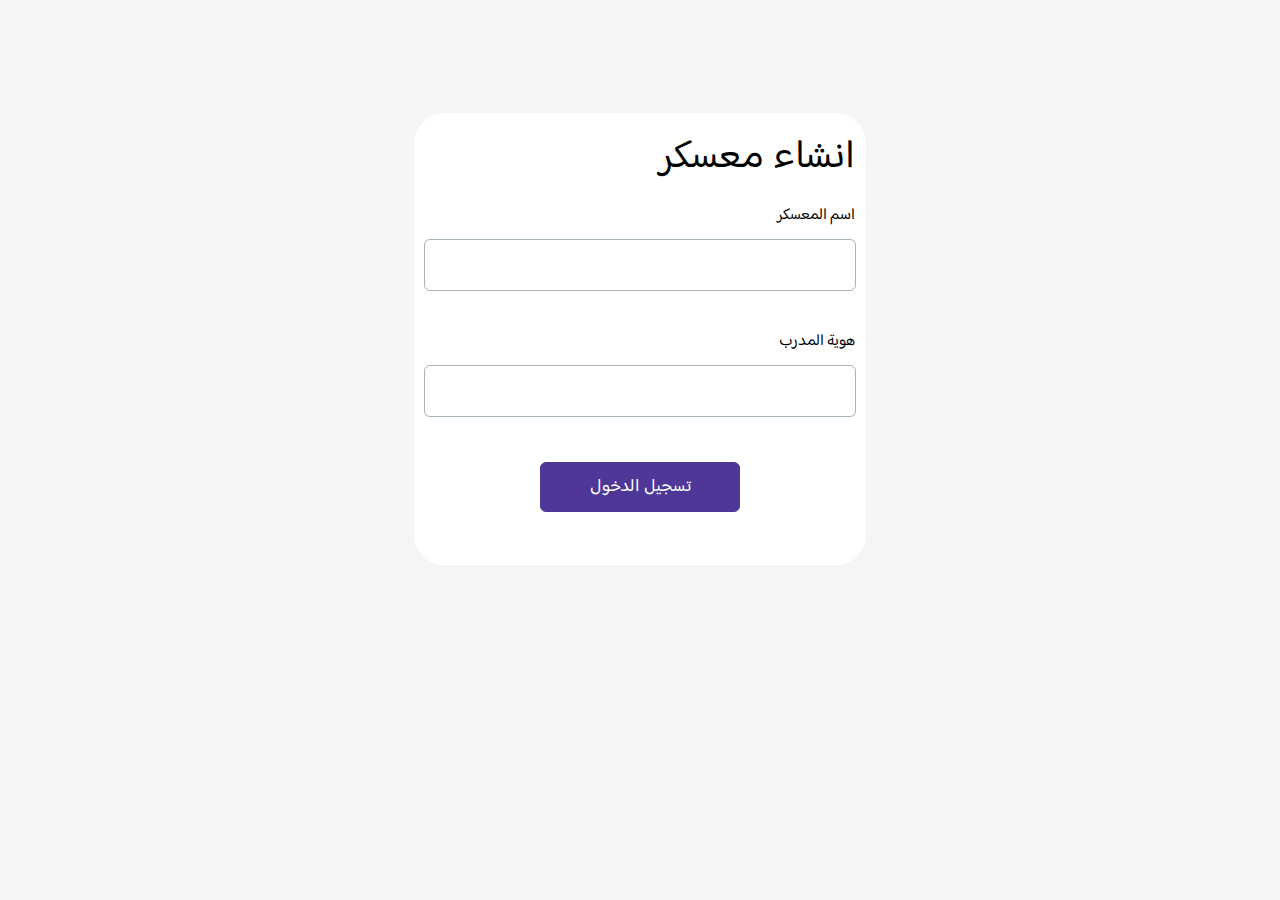
==== class/index.html @ de0e960d "test" ====
<!DOCTYPE html>
<html lang="rtl">
<head>
    <meta charset="UTF-8">
    <meta name="viewport" content="width=device-width, initial-scale=1.0">
    <link rel="stylesheet" href="/class/class.css">
    <title>الدخول الموحد | أكادمية طويق</title>
</head>
<body>

    <section class="flexbox">
        <form>
          <h2>انشاء معسكر</h2>
         
          <h4> اسم المعسكر</h4>
          <input type="text" id="password" placeholder="" />
          <br />
          <br />
          <h4> هوية المدرب</h4>
          <input type="text" id="password" placeholder="" />

            <a href="######"><button>تسجيل الدخول</button></a>
          <br>
        </form>
      </section>
    
</body>
</html>
---- class/class.css ----
@import url('https://fonts.googleapis.com/css2?family=Baloo+Bhaijaan+2:wght@500&display=swap');
@import url('https://fonts.googleapis.com/css2?family=Almarai:wght@300&display=swap');


*{
    margin: 0px;
    padding: 0px;
    font-family: 'Baloo Bhaijaan 2', sans-serif;

}

body{
    background-color: whitesmoke;
}
.flexbox {
    display: flex;
    justify-content: center;
    margin: 50px 0  50px 0;
}
form{ 
    border-radius: 30px; 
    width:450px;
    height: 450px;
    margin-top: 7vh;
    border: 1px solid #ffffff;
    background-color: white;
    text-align: center;
    
}
h2{
    margin: 10px;
    text-align: right;  
    color: black;
    font-weight: 400;
    font-size:40px;
    font-family: 'Baloo Bhaijaan 2', sans-serif;
}
h4{
    margin: 10px;
    text-align: right;  
    color: black;
    font-weight: 100;
    font-size:16px;
    font-family: 'Baloo Bhaijaan 2', sans-serif;
}

input[type=text] 
{
    width: 400px;
    height: 20px;
    border: 1px solid #a6b6a9;
    border-radius: 6px; 
    padding: 15px;  
     direction: rtl;

}
input[type=email] 
{
    width: 400px;
    height: 20px;
    border: 1px solid #a6b6a9;
    border-radius: 6px; 
    padding: 15px;  
     direction: rtl;

}

input[type=password] 
{
    width: 400px;
    height: 20px;
    border: 1px solid #a6b6a9;
    border-radius: 6px; 
    padding: 15px;
    direction: rtl;

}

button{
    width: 200px;
    height: 50px;
    margin-top:5vh ;
    background-color: #4e3797;
    border: 1px solid #4e3797;
    border-radius: 6px;
    color: #ffffff;
    font-size: 18px;
    transition: 0.4s;
    font-family: 'Baloo Bhaijaan 2', sans-serif;

} 
button:hover{
    background-color: white;
    color: #4e3797;
    transition: 0.4s;
}
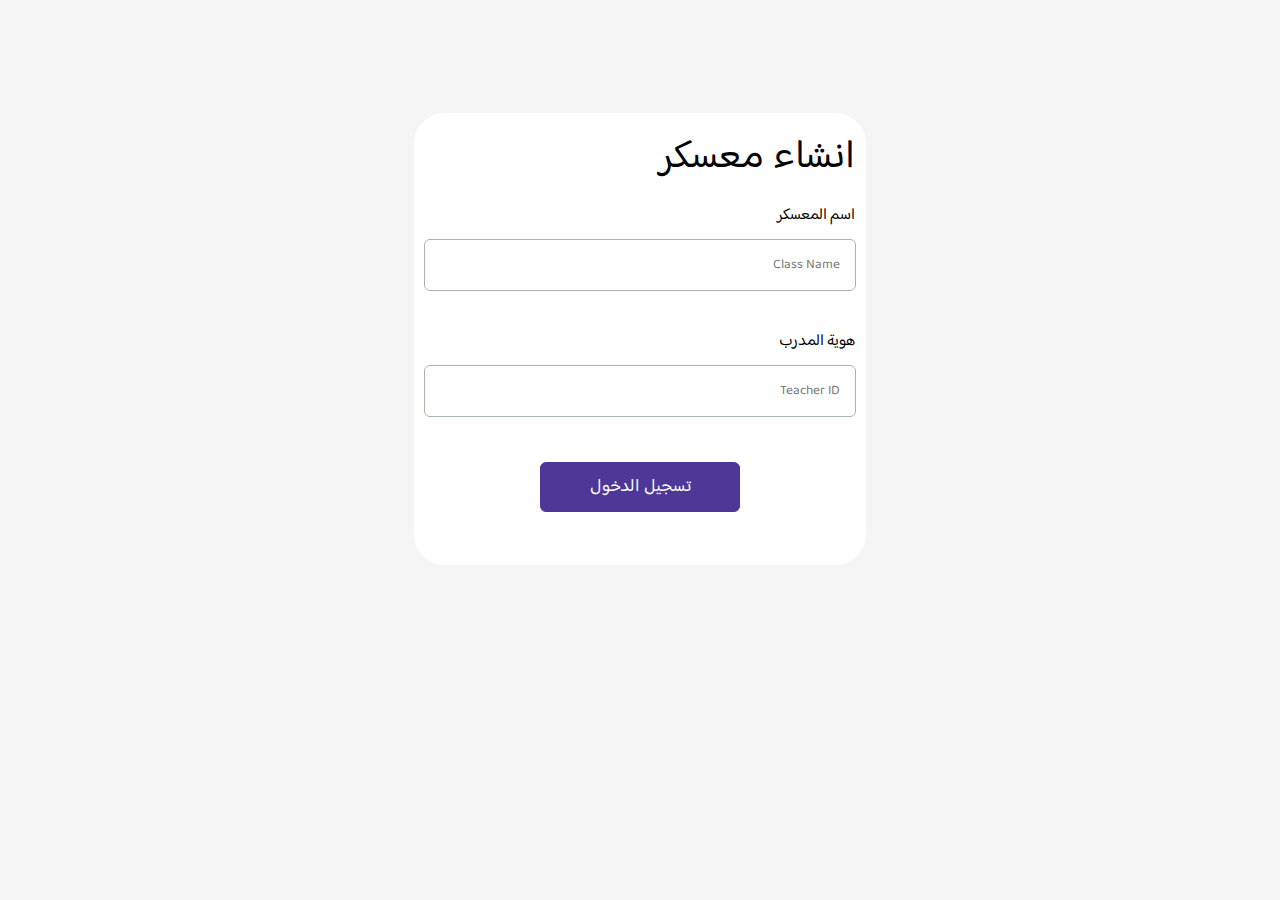
==== commit 61de7e7a: "test" ====
--- a/class/index.html
+++ b/class/index.html
@@ -9,20 +9,20 @@
 <body>
 
     <section class="flexbox">
-        <form>
+        <form id="createClass">
           <h2>انشاء معسكر</h2>
          
           <h4> اسم المعسكر</h4>
-          <input type="text" id="password" placeholder="" />
+          <input type="text" id="class_name" id="ClassName" placeholder="Class Name" />
           <br />
           <br />
           <h4> هوية المدرب</h4>
-          <input type="text" id="password" placeholder="" />
-
-            <a href="######"><button>تسجيل الدخول</button></a>
+          <input type="text" id="teacher_id" id="TeacherId" placeholder="Teacher ID" />
+            <a href="######"><button type="submit">تسجيل الدخول</button></a>
           <br>
         </form>
       </section>
     
 </body>
-</html>+</html>
+<script src="main.js"></script>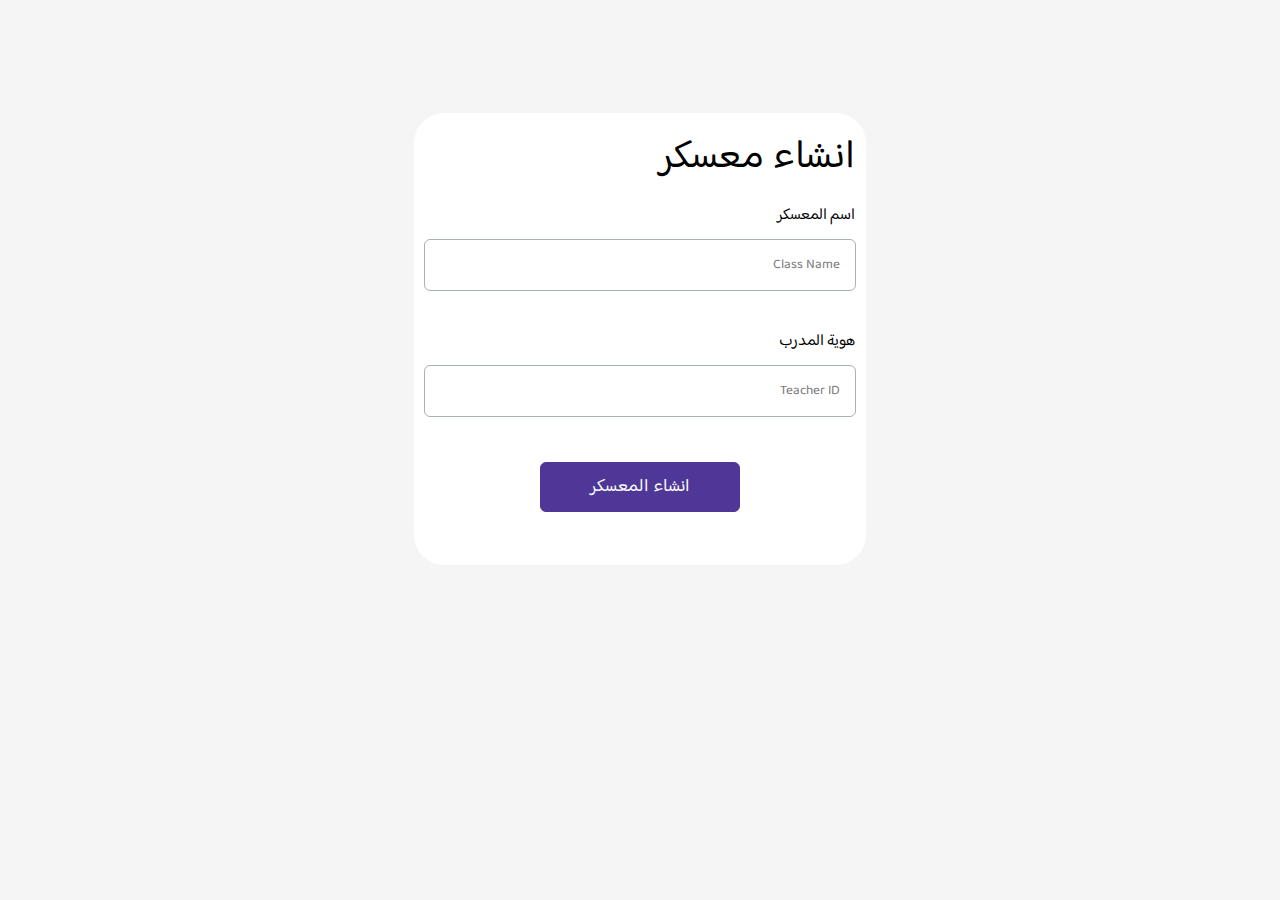
==== commit 26242307: "test" ====
--- a/class/index.html
+++ b/class/index.html
@@ -1,28 +1,38 @@
 <!DOCTYPE html>
 <html lang="rtl">
-<head>
-    <meta charset="UTF-8">
-    <meta name="viewport" content="width=device-width, initial-scale=1.0">
-    <link rel="stylesheet" href="/class/class.css">
+  <head>
+    <meta charset="UTF-8" />
+    <meta name="viewport" content="width=device-width, initial-scale=1.0" />
+    <link rel="stylesheet" href="/class/class.css" />
     <title>الدخول الموحد | أكادمية طويق</title>
-</head>
-<body>
+  </head>
+  <body>
+    <section class="flexbox">
+      <form id="createClass">
+        <h2>انشاء معسكر</h2>
 
-    <section class="flexbox">
-        <form id="createClass">
-          <h2>انشاء معسكر</h2>
-         
-          <h4> اسم المعسكر</h4>
-          <input type="text" id="class_name" id="ClassName" placeholder="Class Name" />
-          <br />
-          <br />
-          <h4> هوية المدرب</h4>
-          <input type="text" id="teacher_id" id="TeacherId" placeholder="Teacher ID" />
-            <a href="######"><button type="submit">تسجيل الدخول</button></a>
-          <br>
-        </form>
-      </section>
-    
-</body>
+        <h4>اسم المعسكر</h4>
+        <input
+          type="text"
+          id="class_name"
+          id="ClassName"
+          placeholder="Class Name"
+        />
+        <br />
+        <br />
+        <h4>هوية المدرب</h4>
+        <input
+          type="text"
+          id="teacher_id"
+          id="TeacherId"
+          placeholder="Teacher ID"
+        />
+        <a href="../allclasses/index.html"
+          ><button type="submit">انشاء المعسكر</button></a
+        >
+        <br />
+      </form>
+    </section>
+  </body>
 </html>
-<script src="main.js"></script>+<script src="main.js"></script>
